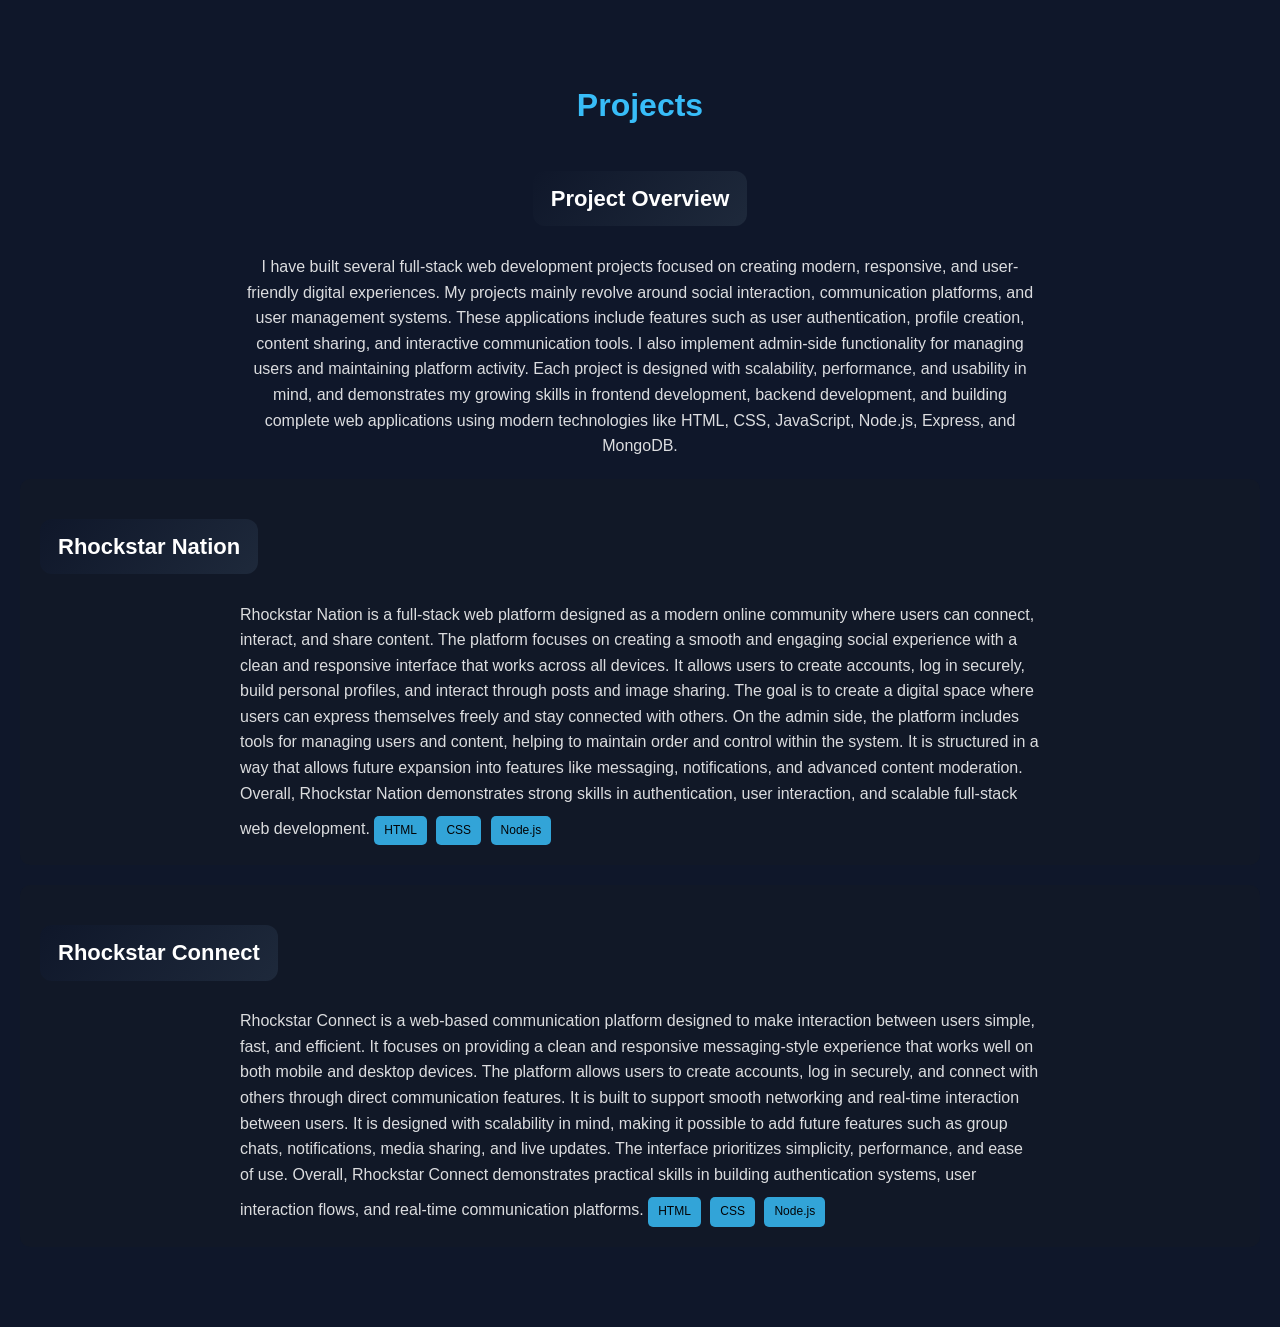
==== projects.html @ 08752c0f "Rename ptojects.html to projects.html" ====
<!DOCTYPE html>
<html lang="en">
  <head>
  <meta charset="UTF-8">
  <meta name="viewport" content="width=device-width,initial-scale=1.0">
  <title>Rhockstar Portfolio</title>
<link rel="stylesheet" href="style.css">
  <a href="index.html"></a>
  </head>

    <body>
 
    <section id="projects">
    <h2>Projects</h2>

    <h3>Project Overview</h3>
  <p>I have built several full-stack web development projects focused on creating modern, responsive, and user-friendly digital experiences. My projects mainly revolve around social interaction, communication platforms, and user management systems.

These applications include features such as user authentication, profile creation, content sharing, and interactive communication tools. I also implement admin-side functionality for managing users and maintaining platform activity.

Each project is designed with scalability, performance, and usability in mind, and demonstrates my growing skills in frontend development, backend development, and building complete web applications using modern technologies like HTML, CSS, JavaScript, Node.js, Express, and MongoDB.</p>  

  <div class="project-card">
    <h3>Rhockstar Nation</h3>
    <p>Rhockstar Nation is a full-stack web platform designed as a modern online community where users can connect, interact, and share content. The platform focuses on creating a smooth and engaging social experience with a clean and responsive interface that works across all devices.

It allows users to create accounts, log in securely, build personal profiles, and interact through posts and image sharing. The goal is to create a digital space where users can express themselves freely and stay connected with others.

On the admin side, the platform includes tools for managing users and content, helping to maintain order and control within the system. It is structured in a way that allows future expansion into features like messaging, notifications, and advanced content moderation.

Overall, Rhockstar Nation demonstrates strong skills in authentication, user interaction, and scalable full-stack web development.
 <span>HTML</span> 
 <span>CSS</span>
 <span>Node.js</span>
  </div>
    </p>

   <div class="project-card">
    <h3>Rhockstar Connect</h3>
    <p>Rhockstar Connect is a web-based communication platform designed to make interaction between users simple, fast, and efficient. It focuses on providing a clean and responsive messaging-style experience that works well on both mobile and desktop devices.

The platform allows users to create accounts, log in securely, and connect with others through direct communication features. It is built to support smooth networking and real-time interaction between users.

It is designed with scalability in mind, making it possible to add future features such as group chats, notifications, media sharing, and live updates. The interface prioritizes simplicity, performance, and ease of use.

Overall, Rhockstar Connect demonstrates practical skills in building authentication systems, user interaction flows, and real-time communication platforms.
   <span>HTML</span> 
 <span>CSS</span>
 <span>Node.js</span>  
    </p>
  </div>
  </section>

   
</body>
</html>
---- style.css ----
/* RESET */
* {
  margin: 0;
  padding: 0;
  box-sizing: border-box;
  font-family: Arial, sans-serif;
  scroll-behavior: smooth;
}

/* BODY */
body {
  background: #0f172a;
  color: white;
  line-height: 1.6;
}

/* ================= NAVBAR ================= */
.navbar {
  position: sticky;
  top: 0;
  display: flex;
  justify-content: space-between;
  align-items: center;
  padding: 20px 40px;
  background: #111827;
  z-index: 1000;
}

.logo {
  font-size: 24px;
  font-weight: bold;
  color: #38bdf8;
}

.navbar ul {
  list-style: none;
  display: flex;
  gap: 20px;
}

.navbar ul li a {
  text-decoration: none;
  color: white;
  padding: 8px 12px;
  border-radius: 6px;
  transition: 0.3s;
}

.navbar ul li a:hover {
  background: #38bdf8;
  color: #0f172a;
}

/* ================= HOME ================= */

.hero-title {
  font-size: 48px;
  font-weight: 800;
  text-align: center;
  color: white;
  letter-spacing: 1px;
  margin-bottom: 10px;
}
.hero-title span {
  color: #38bdf8;
  position: relative;
  text-shadow: 0 0 15px rgba(56, 189, 248, 0.6);
}
.hero-title {
  animation: fadeUp 1s ease-out;
}

@keyframes fadeUp {
  from {
    opacity: 0;
    transform: translateY(20px);
  }
  to {
    opacity: 1;
    transform: translateY(0);
  }
}

#home {
  min-height: 100vh;
  display: flex;
  flex-direction: column;
  justify-content: center;
  align-items: center;
  text-align: center;
  background: linear-gradient(135deg, #0f172a, #1e293b);
  padding: 20px;
}

#home h2 {
  font-size: 50px;
  margin-bottom: 10px;
}

#home p {
  font-size: 18px;
  opacity: 0.8;
  margin: 5px 0;
}

#home a {
  margin-top: 15px;
  padding: 12px 20px;
  background: #38bdf8;
  color: black;
  text-decoration: none;
  border-radius: 8px;
  font-weight: bold;
  transition: 0.3s;
  display: inline-block;
}

#home a:hover {
  background: white;
  transform: scale(1.05);
}

/* ================= SECTIONS ================= */
section {
  padding: 80px 20px;
  text-align: center;
}

section h2 {
  font-size: 32px;
  margin-bottom: 20px;
  color: #38bdf8;
}

section p {
  max-width: 800px;
  margin: 0 auto;
  opacity: 0.85;
}

/* ================= SKILLS ================= */
.skills-card {
  margin-top: 20px;
  background: #111827;
  padding: 20px;
  border-radius: 10px;
}

.skills-card ul {
  list-style: none;
  margin: 10px 0;
}

.skills-card li {
  padding: 5px 0;
}

/*===================H3 DECORATION====================*/
h3 {
  position: relative;
  display: inline-block;
  padding: 10px 18px;
  margin: 20px 0;
  font-size: 22px;
  font-weight: bold;
  color: white;
  background: linear-gradient(135deg, #0f172a, #1e293b);
  border-radius: 12px;
  overflow: hidden;
  z-index: 1;
  transition: 0.4s ease;
}

h3::before {
  content: "";
  position: absolute;
  top: 0;
  left: -100%;
  width: 100%;
  height: 100%;
  background: linear-gradient(
    120deg,
    transparent,
    rgba(56, 189, 248, 0.4),
    transparent
  );
  transition: 0.5s;
}

/* ================= PROJECTS ================= */
.project-card {
  background: #111827;
  margin-top: 20px;
  padding: 20px;
  border-radius: 10px;
  text-align: left;
}

.project-card span {
  display: inline-block;
  margin-top: 10px;
  background: #38bdf8;
  color: black;
  padding: 5px 10px;
  border-radius: 5px;
  font-size: 12px;
  margin-right: 5px;
}

/* ================= CONTACT FORM ================= */
form {
  max-width: 500px;
  margin: 0 auto;
  background: #111827;
  padding: 25px;
  border-radius: 12px;
  box-shadow: 0 10px 30px rgba(0,0,0,0.3);
  text-align: left;
}

/* LABELS */
form label {
  display: block;
  margin-top: 12px;
  margin-bottom: 5px;
  font-weight: bold;
  color: #38bdf8;
}

/* INPUTS + TEXTAREA */
input, textarea {
  width: 100%;
  padding: 12px;
  border: none;
  border-radius: 8px;
  outline: none;
  background: #0f172a;
  color: white;
  font-size: 14px;
  transition: 0.3s;
}

/* FOCUS EFFECT */
input:focus,
textarea:focus {
  border: 1px solid #38bdf8;
  box-shadow: 0 0 8px #38bdf8;
}

/* TEXTAREA SIZE */
textarea {
  min-height: 120px;
  resize: none;
}

/* SUBMIT BUTTON */
button {
  margin-top: 15px;
  width: 100%;
  padding: 12px;
  background: #38bdf8;
  color: black;
  border: none;
  border-radius: 8px;
  font-weight: bold;
  cursor: pointer;
  transition: 0.3s;
}

/* BUTTON HOVER */
button:hover {
  background: white;
  transform: scale(1.03);
}

.whatsapp-btn {
  display: inline-flex;
  align-items: center;
  justify-content: center;
  gap: 8px;

  padding: 12px 18px;
  background: #25D366;
  color: white;
  font-weight: bold;
  text-decoration: none;

  border-radius: 10px;
  box-shadow: 0 8px 20px rgba(37, 211, 102, 0.3);

  transition: 0.3s ease;
  margin-top: 15px;
}
.whatsapp-btn:hover {
  transform: translateY(-3px);
  box-shadow: 0 12px 25px rgba(37, 211, 102, 0.5);
  background: #1ebe5d;
}
/* ================= FOOTER ================= */
footer {
  background: #111827;
  text-align: center;
  padding: 20px;
  margin-top: 40px;
  font-size: 14px;
}

/* ================= MOBILE ================= */
@media (max-width: 768px) {
  .navbar {
    flex-direction: column;
    gap: 10px;
  }

  .navbar ul {
    flex-direction: column;
    gap: 10px;
  }

  #home h2 {
    font-size: 35px;
  }
}
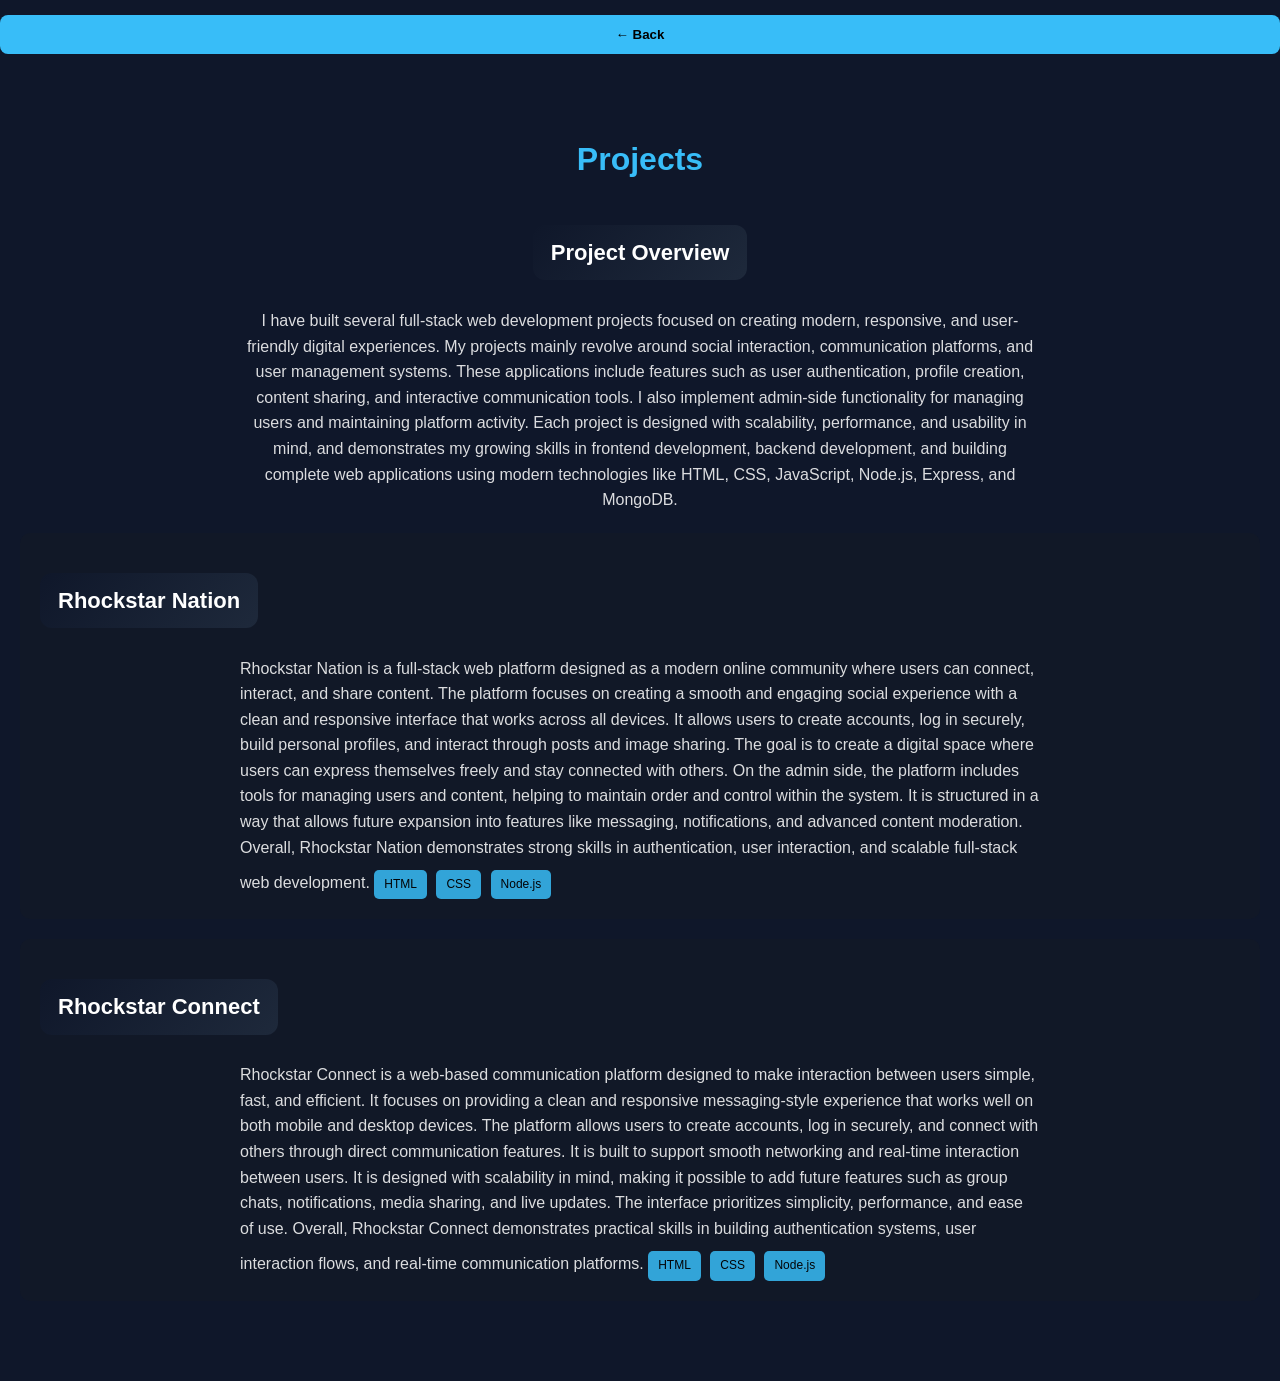
==== commit 2344b38a: "Add back button to projects.html" ====
--- a/projects.html
+++ b/projects.html
@@ -9,7 +9,7 @@
   </head>
 
     <body>
- 
+ <button id="backBtn">← Back</button>
     <section id="projects">
     <h2>Projects</h2>
 
--- a/style.css
+++ b/style.css
@@ -9,6 +9,9 @@
 
 /* BODY */
 body {
+ html {
+  scroll-behavior: smooth;
+}
   background: #0f172a;
   color: white;
   line-height: 1.6;
@@ -119,6 +122,14 @@
   background: white;
   transform: scale(1.05);
 }
+
+/* ================= ABOUT SPAN ================= */
+
+.highlight {
+  font-weight: 700;
+  color: #38bdf8;
+}
+
 
 /* ================= SECTIONS ================= */
 section {
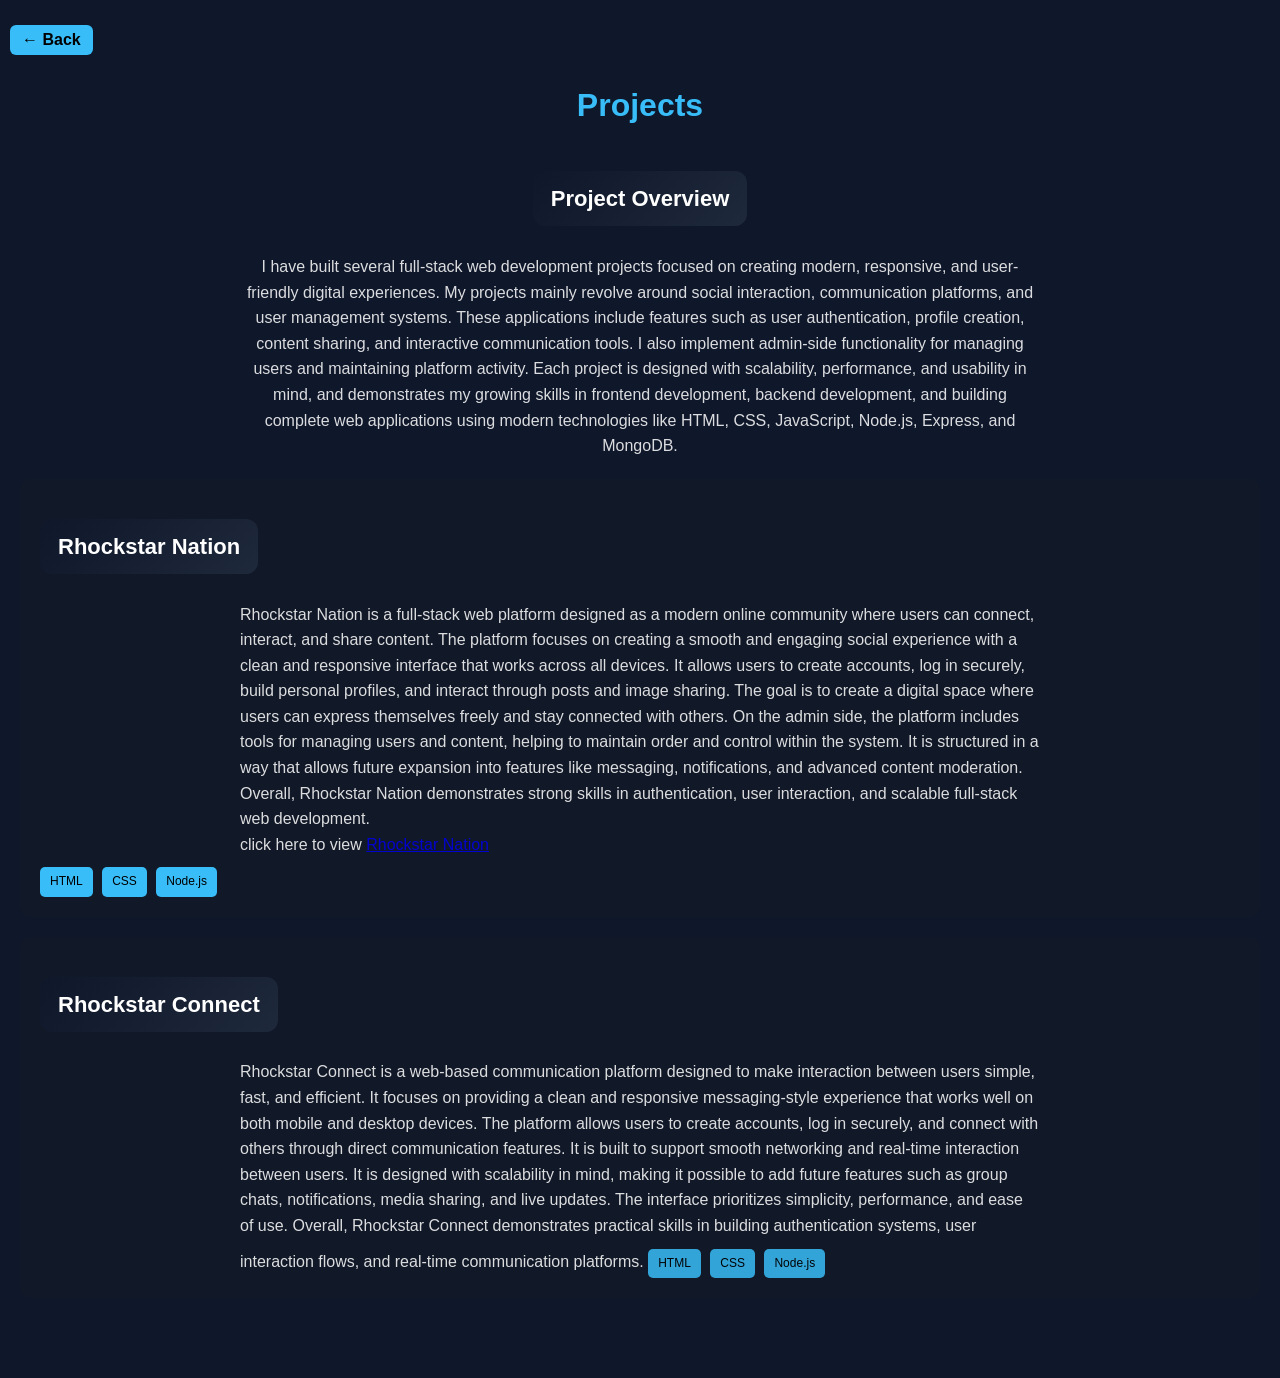
==== commit ed939664: "Update projects.html" ====
--- a/projects.html
+++ b/projects.html
@@ -29,7 +29,8 @@
 On the admin side, the platform includes tools for managing users and content, helping to maintain order and control within the system. It is structured in a way that allows future expansion into features like messaging, notifications, and advanced content moderation.
 
 Overall, Rhockstar Nation demonstrates strong skills in authentication, user interaction, and scalable full-stack web development.
- <span>HTML</span> 
+ <p>click here to view <a href="https://akusu2841-design.github.io/rhockstar-backend-v2/index.html">Rhockstar Nation</a></p>
+      <span>HTML</span> 
  <span>CSS</span>
  <span>Node.js</span>
   </div>
@@ -51,6 +52,7 @@
   </div>
   </section>
 
-   
+
+<script src="app.js"></script>
 </body>
 </html>
--- a/style.css
+++ b/style.css
@@ -8,10 +8,11 @@
 }
 
 /* BODY */
-body {
  html {
   scroll-behavior: smooth;
 }
+
+body {
   background: #0f172a;
   color: white;
   line-height: 1.6;
@@ -317,18 +318,97 @@
 }
 
 /* ================= MOBILE ================= */
+
+/* Back Button */
+#backBtn {
+  position: fixed;
+  top: 10px;
+  left: 10px;
+  width: auto;
+  padding: 6px 12px;
+  font-size: 16px;
+  background: #38bdf8;
+  color: black;
+  border: none;
+  border-radius: 6px;
+  cursor: pointer;
+  z-index: 1001;
+}
+
+/* Hamburger Button */
+#menuBtn {
+  position: fixed;
+  top: 15px;
+  right: 15px;
+
+  width: 45px;
+  height: 45px;
+
+  background: #38bdf8;
+  color: white;
+
+  border: 2px solid white;
+  border-radius: 8px;
+
+  font-size: 22px;
+  line-height: 1;
+
+  display: flex;
+  justify-content: center;
+  align-items: center;
+
+  cursor: pointer;
+  z-index: 1001;
+}
+
+/* Mobile Menu */
+.mobile-menu {
+  position: fixed;
+  top: 60px;
+  right: -250px;
+
+  width: 220px;
+  background: #111827;
+
+  list-style: none;
+  padding: 20px;
+
+  border-radius: 10px 0 0 10px;
+
+  transition: right 0.3s ease;
+  z-index: 1000;
+}
+
+.mobile-menu li {
+  margin: 15px 0;
+}
+
+.mobile-menu a {
+  color: white;
+  text-decoration: none;
+  font-weight: bold;
+}
+
+.mobile-menu.active {
+  right: 0;
+}
+
+/* Mobile View */
 @media (max-width: 768px) {
-  .navbar {
-    flex-direction: column;
-    gap: 10px;
-  }
-
-  .navbar ul {
-    flex-direction: column;
-    gap: 10px;
-  }
-
-  #home h2 {
+
+  nav {
+    display: none;
+  }
+
+  #menuBtn {
+    display: block;
+  }
+
+  .hero-title {
     font-size: 35px;
   }
-}
+
+  section {
+    padding: 60px 15px;
+  }
+}
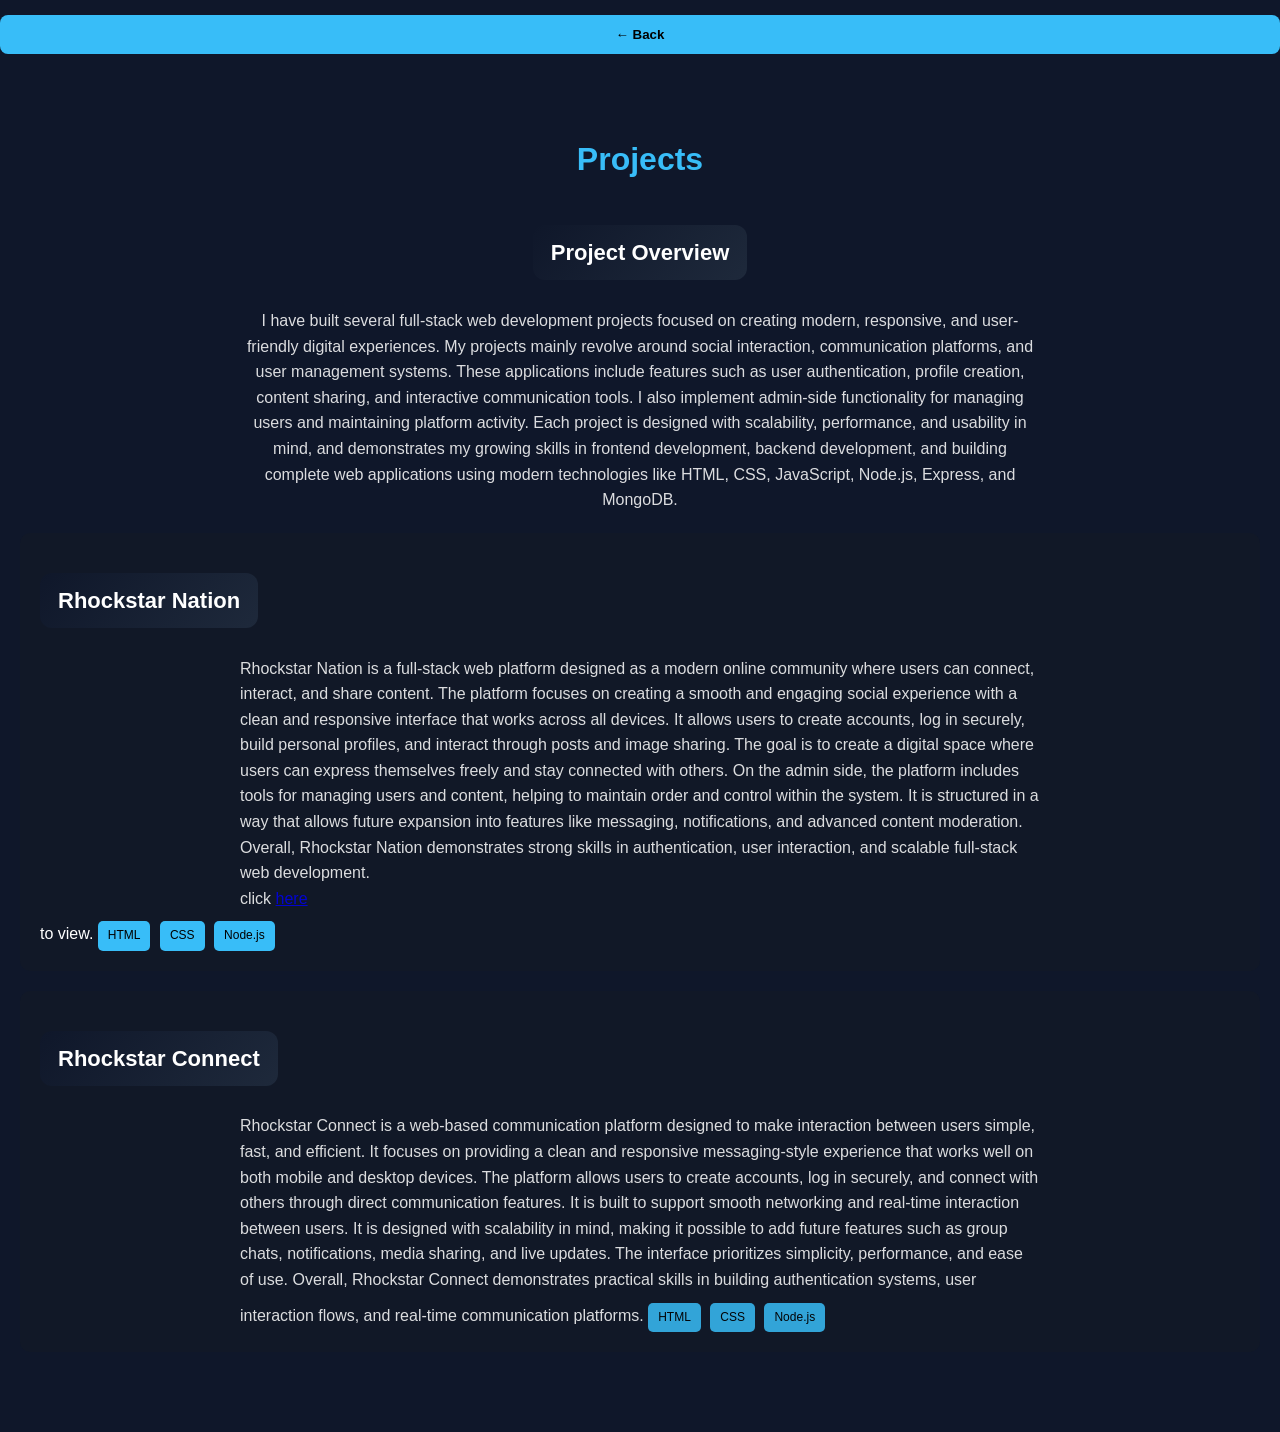
==== commit 321fb8da: "Update projects.html" ====
--- a/projects.html
+++ b/projects.html
@@ -29,7 +29,7 @@
 On the admin side, the platform includes tools for managing users and content, helping to maintain order and control within the system. It is structured in a way that allows future expansion into features like messaging, notifications, and advanced content moderation.
 
 Overall, Rhockstar Nation demonstrates strong skills in authentication, user interaction, and scalable full-stack web development.
- <p>click here to view <a href="https://akusu2841-design.github.io/rhockstar-backend-v2/index.html">Rhockstar Nation</a></p>
+ <p>click <a href="https://akusu2841-design.github.io/rhockstar-backend-v2/index.html">here</a></p> to view.
       <span>HTML</span> 
  <span>CSS</span>
  <span>Node.js</span>
--- a/style.css
+++ b/style.css
@@ -53,6 +53,18 @@
 .navbar ul li a:hover {
   background: #38bdf8;
   color: #0f172a;
+}
+
+
+
+/* ================= PROFILE PHOTO ================= */
+
+.profile-photo {
+  width: 400px;
+  height: auto;
+  border-radius: 10px;
+  display: block;
+  margin: 20px auto;
 }
 
 /* ================= HOME ================= */
@@ -180,6 +192,20 @@
   border-radius: 12px;
   overflow: hidden;
   z-index: 1;
+  transition: 0.4s ease;
+}
+
+h3 {
+  position: relative;
+  display: inline-block;
+  padding: 10px 18px;
+  margin: 20px 0;
+  font-size: 22px;
+  font-weight: bold;
+  color: white;
+  background: linear-gradient(135deg, #0f172a, #1e293b);
+  border-radius: 12px;
+  overflow: hidden;
   transition: 0.4s ease;
 }
 
@@ -199,6 +225,14 @@
   transition: 0.5s;
 }
 
+h3:hover::before {
+  left: 100%;
+}
+
+h3:hover {
+  transform: translateY(-2px);
+}
+
 /* ================= PROJECTS ================= */
 .project-card {
   background: #111827;
@@ -319,23 +353,6 @@
 
 /* ================= MOBILE ================= */
 
-/* Back Button */
-#backBtn {
-  position: fixed;
-  top: 10px;
-  left: 10px;
-  width: auto;
-  padding: 6px 12px;
-  font-size: 16px;
-  background: #38bdf8;
-  color: black;
-  border: none;
-  border-radius: 6px;
-  cursor: pointer;
-  z-index: 1001;
-}
-
-/* Hamburger Button */
 #menuBtn {
   position: fixed;
   top: 15px;
@@ -344,6 +361,9 @@
   width: 45px;
   height: 45px;
 
+  margin: 0;
+  padding: 0;
+
   background: #38bdf8;
   color: white;
 
@@ -353,7 +373,7 @@
   font-size: 22px;
   line-height: 1;
 
-  display: flex;
+  display: none;
   justify-content: center;
   align-items: center;
 
@@ -401,7 +421,7 @@
   }
 
   #menuBtn {
-    display: block;
+    display: flex;
   }
 
   .hero-title {
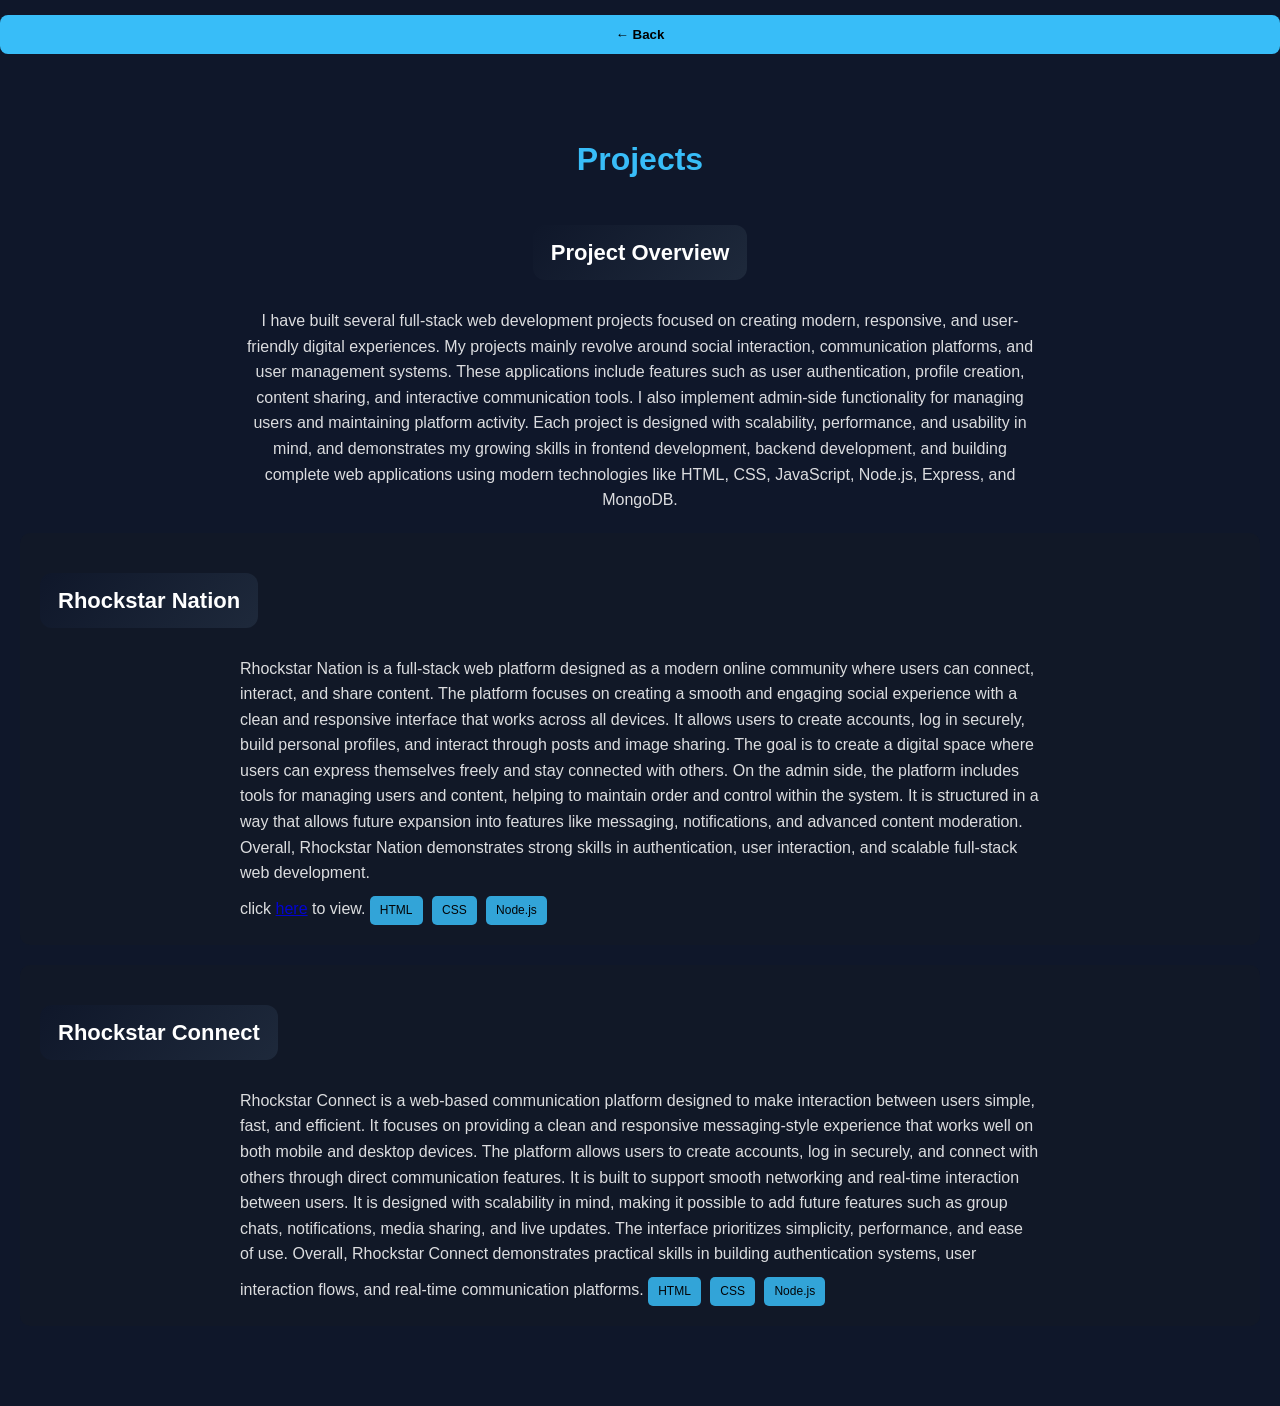
==== commit c3ee2cb7: "Update projects.html" ====
--- a/projects.html
+++ b/projects.html
@@ -29,7 +29,7 @@
 On the admin side, the platform includes tools for managing users and content, helping to maintain order and control within the system. It is structured in a way that allows future expansion into features like messaging, notifications, and advanced content moderation.
 
 Overall, Rhockstar Nation demonstrates strong skills in authentication, user interaction, and scalable full-stack web development.
- <p>click <a href="https://akusu2841-design.github.io/rhockstar-backend-v2/index.html">here</a></p> to view.
+ <p>click <a href="https://akusu2841-design.github.io/rhockstar-backend-v2/index.html">here</a> to view.
       <span>HTML</span> 
  <span>CSS</span>
  <span>Node.js</span>
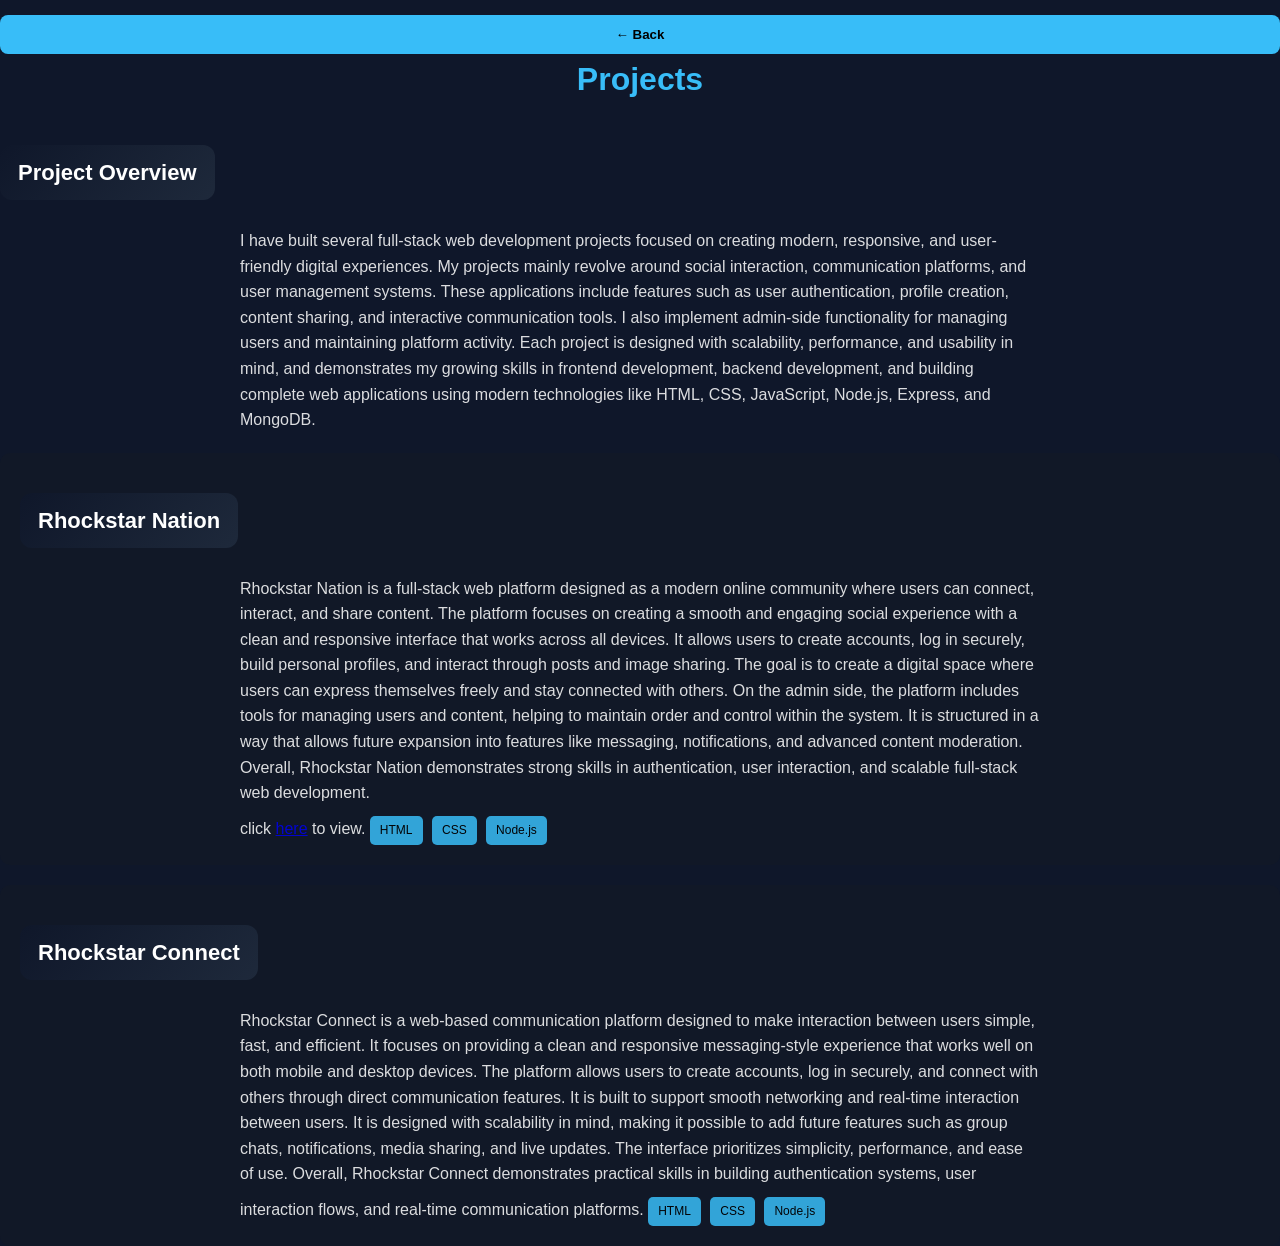
==== commit e0d6e46c: "Update projects.html" ====
--- a/projects.html
+++ b/projects.html
@@ -29,7 +29,7 @@
 On the admin side, the platform includes tools for managing users and content, helping to maintain order and control within the system. It is structured in a way that allows future expansion into features like messaging, notifications, and advanced content moderation.
 
 Overall, Rhockstar Nation demonstrates strong skills in authentication, user interaction, and scalable full-stack web development.
- <p>click <a href="https://akusu2841-design.github.io/rhockstar-backend-v2/index.html">here</a> to view.
+ <p>click <a href="https://akusu2841-design.github.io/rhockstar-backend-v2/index.html" class="Rhockstsr-nation">here</a> to view.
       <span>HTML</span> 
  <span>CSS</span>
  <span>Node.js</span>
--- a/style.css
+++ b/style.css
@@ -60,8 +60,13 @@
 /* ================= PROFILE PHOTO ================= */
 
 .profile-photo {
-  width: 400px;
+  width: 100%;
+  max-width: 400px;
   height: auto;
+  border-radius: 12px;
+  display: block;
+  margin: 20px auto;
+  box-shadow: 0 10px 25px rgba(0,0,0,0.3);
   border-radius: 10px;
   display: block;
   margin: 20px auto;
@@ -136,14 +141,38 @@
   transform: scale(1.05);
 }
 
-/* ================= ABOUT SPAN ================= */
+/* ================= ABOUT ================= */
+
+#about {
+  max-width: 1000px;
+  margin: 0 auto;
+}
+
+#about p {
+  text-align: left;
+  margin-bottom: 20px;
+  font-size: 17px;
+  line-height: 1.8;
+}
 
 .highlight {
+  display: inline-block;
+  padding: 3px 10px;
+  margin: 2px;
+  color: #38bdf8;
   font-weight: 700;
-  color: #38bdf8;
-}
-
-
+  background: rgba(56, 189, 248, 0.08);
+  border: 1px solid rgba(56, 189, 248, 0.3);
+  border-radius: 8px;
+  backdrop-filter: blur(5px);
+  transition: all 0.3s ease;
+}
+
+.highlight:hover {
+  transform: translateY(-2px);
+  box-shadow: 0 0 15px rgba(56, 189, 248, 0.4);
+}
+}
 /* ================= SECTIONS ================= */
 section {
   padding: 80px 20px;
@@ -151,9 +180,13 @@
 }
 
 section h2 {
+  text-align: center;
+  border-size: 10px;
+  border-color: white;
   font-size: 32px;
   margin-bottom: 20px;
   color: #38bdf8;
+  width: 100%;
 }
 
 section p {
@@ -192,20 +225,6 @@
   border-radius: 12px;
   overflow: hidden;
   z-index: 1;
-  transition: 0.4s ease;
-}
-
-h3 {
-  position: relative;
-  display: inline-block;
-  padding: 10px 18px;
-  margin: 20px 0;
-  font-size: 22px;
-  font-weight: bold;
-  color: white;
-  background: linear-gradient(135deg, #0f172a, #1e293b);
-  border-radius: 12px;
-  overflow: hidden;
   transition: 0.4s ease;
 }
 
@@ -313,34 +332,32 @@
   transition: 0.3s;
 }
 
-/* BUTTON HOVER */
-button:hover {
-  background: white;
-  transform: scale(1.03);
-}
+/* WHATSAPP */
 
 .whatsapp-btn {
   display: inline-flex;
   align-items: center;
   justify-content: center;
-  gap: 8px;
-
-  padding: 12px 18px;
+
+  padding: 14px 24px;
+  margin-top: 20px;
+
   background: #25D366;
   color: white;
-  font-weight: bold;
   text-decoration: none;
-
-  border-radius: 10px;
-  box-shadow: 0 8px 20px rgba(37, 211, 102, 0.3);
-
-  transition: 0.3s ease;
-  margin-top: 15px;
-}
+  font-weight: bold;
+  font-size: 16px;
+
+  border-radius: 50px;
+  box-shadow: 0 8px 20px rgba(37, 211, 102, 0.35);
+
+  transition: all 0.3s ease;
+}
+
 .whatsapp-btn:hover {
+  background: #1ebe5d;
   transform: translateY(-3px);
-  box-shadow: 0 12px 25px rgba(37, 211, 102, 0.5);
-  background: #1ebe5d;
+  box-shadow: 0 12px 30px rgba(37, 211, 102, 0.5);
 }
 /* ================= FOOTER ================= */
 footer {
@@ -432,3 +449,42 @@
     padding: 60px 15px;
   }
 }
+
+.mobile-menu a {
+  display: block;
+  padding: 10px;
+  border-radius: 8px;
+}
+
+.mobile-menu a:hover {
+  background: #38bdf8;
+  color: #0f172a;
+}
+.profile-photo {
+  max-width: 280px;
+}
+
+#about p {
+  text-align: center;
+}
+/* ================= LINKS ================= */
+
+a {
+  transition: 0.3s ease;
+}
+
+a:hover {
+  opacity: 0.9;
+}
+
+a:active {
+  transform: scale(0.98);
+}
+
+
+
+
+
+
+
+
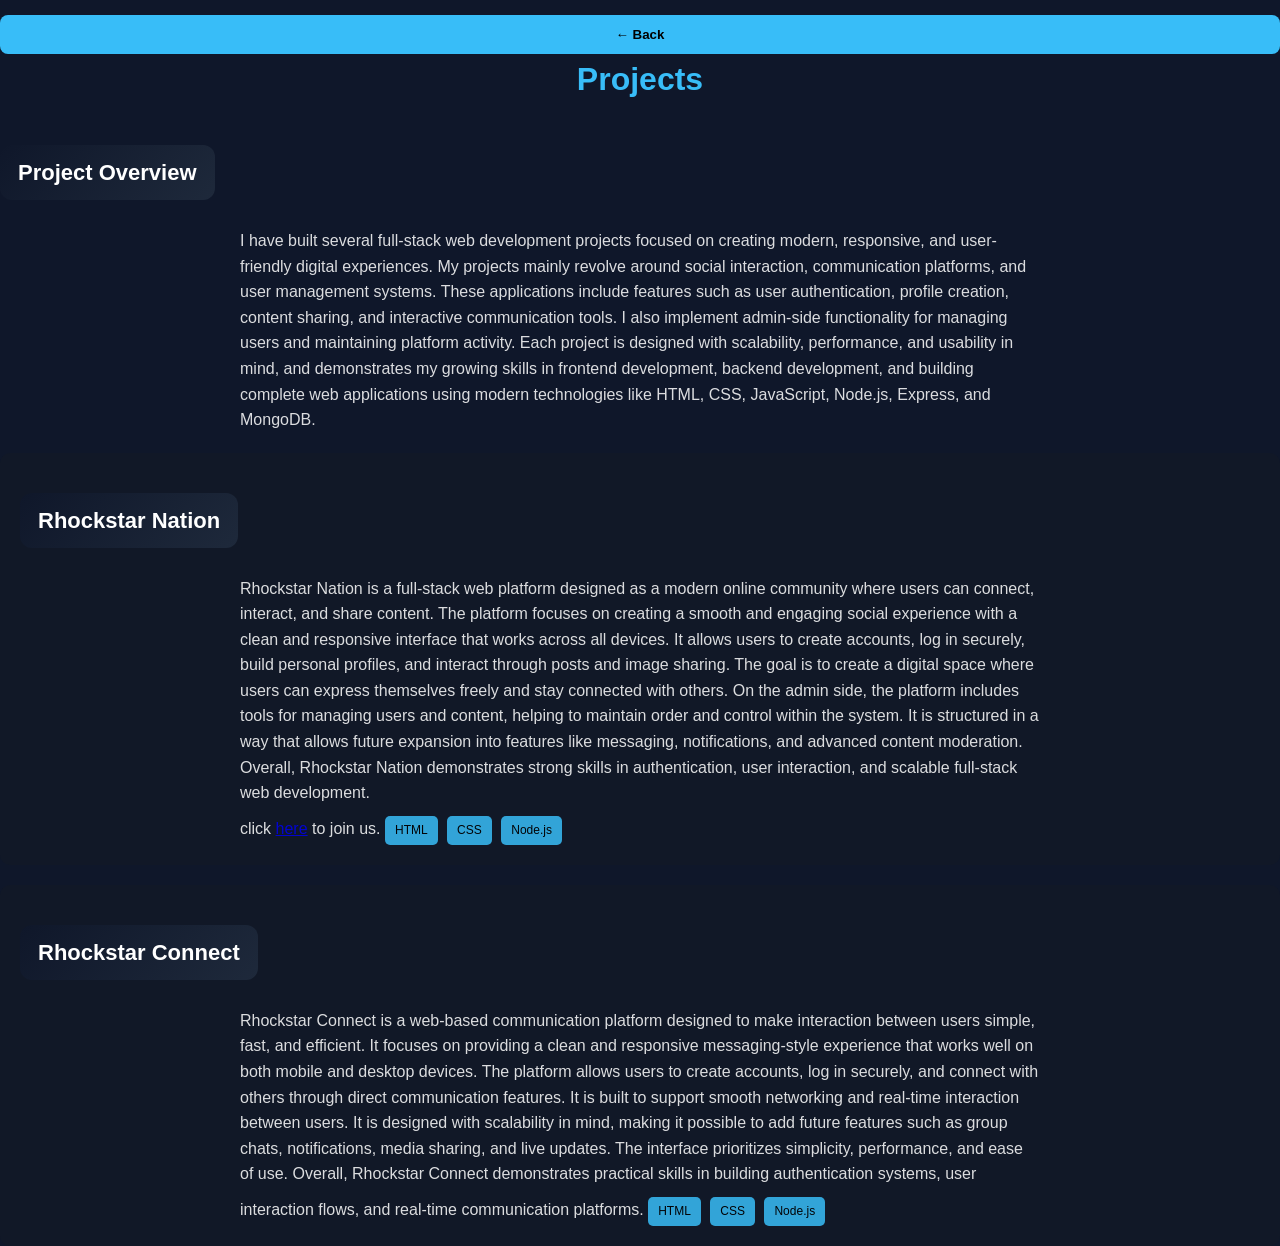
==== commit f16ef2f4: "Update projects.html" ====
--- a/projects.html
+++ b/projects.html
@@ -29,7 +29,7 @@
 On the admin side, the platform includes tools for managing users and content, helping to maintain order and control within the system. It is structured in a way that allows future expansion into features like messaging, notifications, and advanced content moderation.
 
 Overall, Rhockstar Nation demonstrates strong skills in authentication, user interaction, and scalable full-stack web development.
- <p>click <a href="https://akusu2841-design.github.io/rhockstar-backend-v2/index.html" class="Rhockstsr-nation">here</a> to view.
+ <p>click <a href="https://akusu2841-design.github.io/rhockstar-backend-v2/index.html" class="Rhockstsr-nation">here</a> to join us.
       <span>HTML</span> 
  <span>CSS</span>
  <span>Node.js</span>
